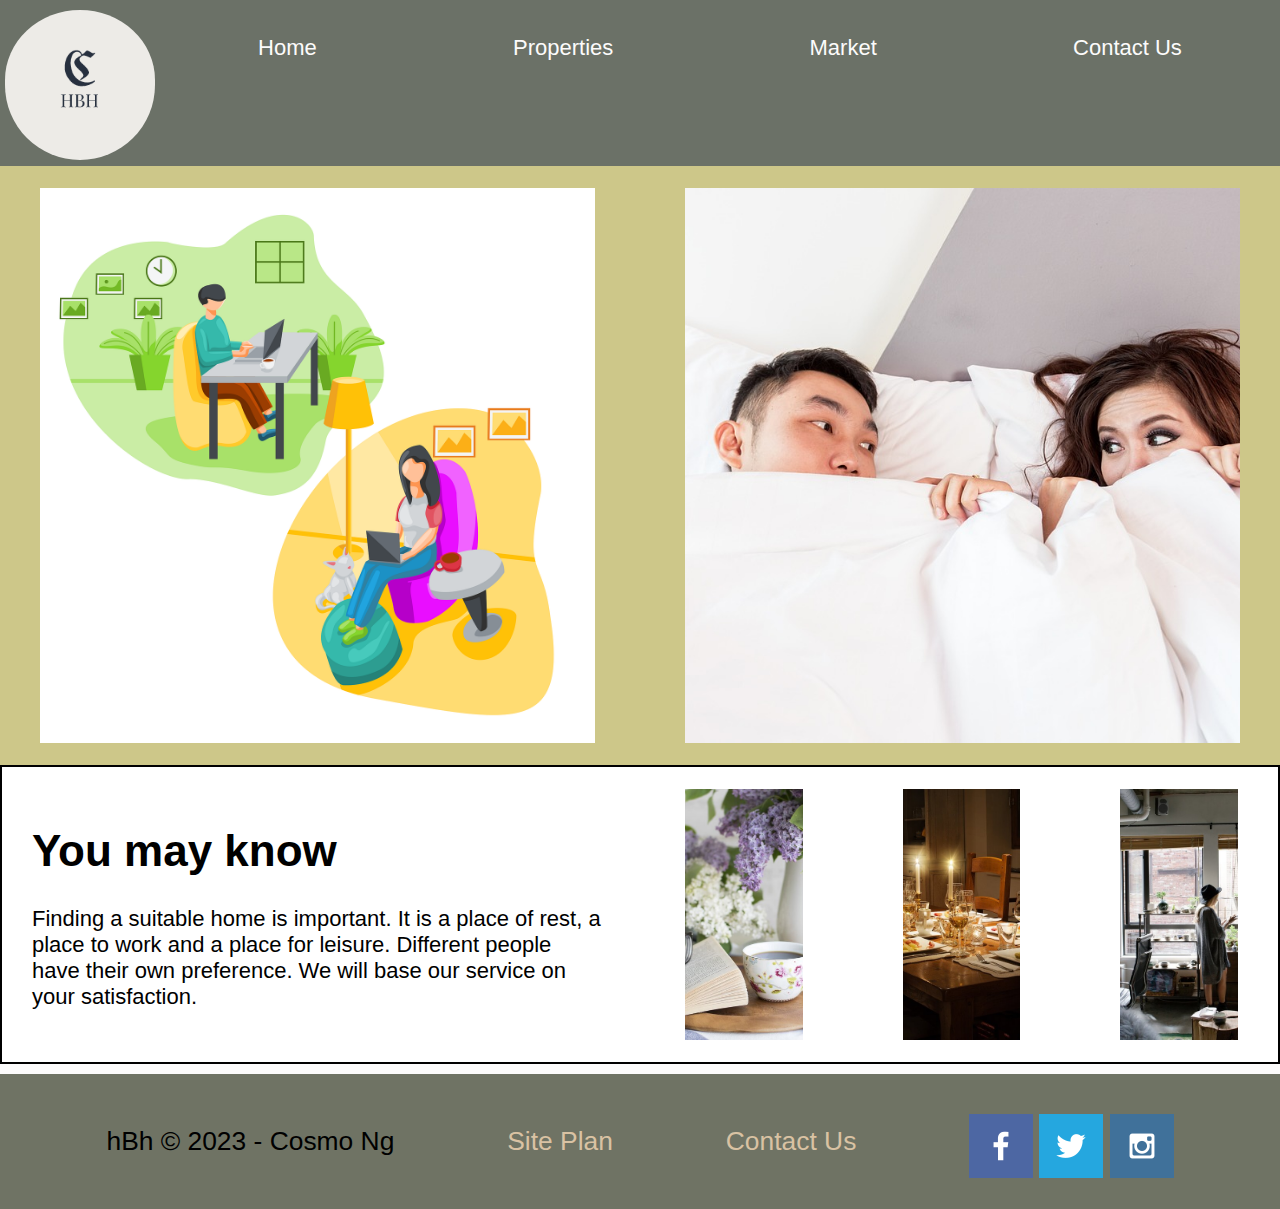
==== index.html @ a1eb9c06 "Finalise the setup of the website HBH" ====
<!DOCTYPE html>
<html lang="en">
<head>
    <meta charset="UTF-8">
    <meta http-equiv="X-UA-Compatible" content="IE=edge">
    <meta name="viewport" content="width=device-width, initial-scale=1.0">
    <link rel="stylesheet" href="styles/style.css">
    <title>HBH Properties</title>
</head>
<body>
    <div id="content">
        <header>

            <a id="logo_link" href="index.html">
                <img class="logo" src="images/HBH_logo.png" alt="HBH Logo"> 
            </a>
            <nav>
                <a href="index.html">Home</a>
                <a href="properties.html">Properties</a>
                <a href="market.html">Market</a>
                <a href="contactus.html">Contact Us</a>
            </nav>
        </header>

        <div id="home-grid">
            <div class="gallery">
                <figure class="image1">
                <img class="home-image" src = "images/Home_image1.png" alt ="People enjoying at home">
                </figure>
                <figure class="image2">
                <img class ="home-image" src = "images/Home_image2.jpg" alt= "Sleeping couple">
                </figure>
            </div>
        
        </div>
        <section>
            <main id="main-home-grid">         
                <div class="marketing-gallery">
                    <div class="box">
                    <h1>
                        You may know
                    </h1>
                    <p>Finding a suitable home is important. It is a place of rest, a place to work and a place for leisure. Different people have their own preference. We will base our service on your satisfaction.
                    </p>
                    </div>
                    <div class="three-images">
                        <figure>
                        <img class ="other-home-photos" src="images/alt_photo3.jpg" alt ="coffee table">
                        </figure>
                        <figure>
                        <img class = "other-home-photos" src = "images/alt_photo2.jpg" alt = "dinner table"> 
                        </figure>
                        <figure>
                        <img class="other-home-photos" src = "images/alt_photo1.jpg" alt = "living room">
                        </figure>
                    </div>
                </div>
        </section>



                

            </main>
            

        
        
        
    <footer>
        <p>hBh &copy; 2023 - Cosmo Ng</p>
        <p><a href="site-plan-rafting.html">Site Plan</a></p>
        <p><a href="contactus.html">Contact Us</a></p>
        <div class = "social">
            <a href="https://facebook.com" target="_blank">
                <img src="images/facebook.png" alt="fb icon">
            </a>
            <a href="https://twitter.com">
                <img src="images/twitter.png" alt="twitter icon">
            </a>
            <a href="https://instagram.com">
                <img src="images/instagram.png" alt="instagram icon">
            </a>
        </div>
    </footer>
    </div>
</body>
</html>
---- styles/style.css ----
#background {
    height:725px;
    background-color:#d9c2a3;
    grid-column: 1/11;
    grid-row: 4/9
}



body {
    background-color: #fcfbfb;
    font-family: Raleway, Arial, sans-serif;
    font-size:22px;
    margin:0;
    padding:0;
}

.button-box {
    text-align:center
}


.card-img {

    border: 10px solid #6f7364;
    transition: transform .5s;
    box-shadow: 5px 5px 10px #6f7364;
}

.card-img, .mountains {
    width: 100%;
}

.card-image:hover {
    opacity: .6;
    transform: scale(1.1);
}

footer {
    padding:25px 50px;
    
    background-color: #6f7364;
    
    margin-top: 10px; 
    display: flex;
    justify-content: space-around;
    align-items: center;
    
}

footer a {
    color:#d9c2a3;
    text-decoration: none;
}

footer a:hover {
    color:#d9c2a3;
}

footer p {
    font-size: 1.2em;
}

footer p a:hover{

    text-decoration: underline;
}

footer .social img {
    padding-top:15px;
}

#hero {

    display: grid;
    grid-template-columns: 1fr 3fr 1fr;
    margin-top: -100px;
    
}

#hero-box, #river-box {
    grid-column: 1/4;
    justify-self: center;
    grid-row: 1/3;
    z-index: -1;
}

#hero-msg {
    grid-column: 2/3;
    grid-row: 1/2;
    margin-top: 100px;
    
 

}
#hero-msg h1{
    /* This is the "Have an Adventure" message */
    text-align: center; 
  

}

#hero-msg h4{
    /* This is the "Make Memories with Drafy Oar */

    text-align:center;
    width:100%;
    color: white;
  
    
}

#hero-msg div{
    text-align:center;
    width:100%;
    color: white;
    margin-top: 2px;
    
    
}


h2 {
    margin:0;
    color: #fcfbfb
}

h4 {
    color:black;
    
}

header {
    display: grid;
    grid-template-columns: 160px auto;
    background-color:rgba(46, 54, 40, 0.7);
}


.home-title{
    color:#d9c2a3;
    font-size: 2em;
    margin-top: 10px;
    
}

.icon {
    width: 80px;
    padding-top:10px;
}

.join:hover {
    background-color:black;
}

main.home-grid {
    display: grid;
    grid-template-columns: repeat(10, 1fr);
    
}

main section {

    text-align:center;
}


main section img {
    box-sizing : border-box;
}

.msg h2 {
    color: #fcfbfb;
}

.msg p {
    color:#fcfbfb;
    font-size: .8em;
    padding-bottom: 15px;
}

.msg {
    line-height: 1.5em;
    background-color: #6f7364;
    padding:35px;
    grid-column: 6/10;
    grid-row: 6/7;
    box-shadow: 5px 5px 10px #6f7364;
}




.logo {
    width: 150px;
    padding-top: 5px;
    border-radius: 5em;

}

#logo_link {
    padding-top: 5px;
    text-align: center;

}

.mountains {
    grid-column: 2/7;
    grid-row: 5/8;
    width:100%;
    box-shadow: 5px 5px 10px #6f7364
}
nav {
    display: flex;
    justify-content: space-around;
}

nav a {
    padding:35px;
    text-decoration: none;
    color: #fcfbfb;
    text-align: center;
}

nav a:hover {
    background-color: black;
    color:#d9c2a3
}

/* three images */
.rivers-card {
    margin:200px 0;
    grid-column:2/4;
    grid-row:2/3;
}

.camping-card {
    margin:200px 0;
    grid-column:5/7;
    grid-row:2/3;
}

.rapids-card {
    margin:200px 0;
    grid-column:8/10;
    grid-row:2/3;
}

/* for the rivers.html */
#river-img {
    max-width: 1600px;
    width:100%;
    
}

li {
    text-align:left;
}

.river-grid {
    display: grid;
    grid-template-columns: 1fr 30px 1fr;
    margin-top: 20px;
    
}
#rafting_img {
    justify-self:start;
    grid-column: 1/2; 
    width:100%;

}

#description {
    grid-column: 3/4;
    border: 1px solid black;
    margin-left: 30 px;
}
#description p{
    overflow-wrap: break-word;
    display: block;
    margin-left: 50px;
    margin-right: 50px;
    justify-self: left;
    border: 2px solid black;
}



/* CSS for the index.html */
#content {
    max-width : 1600px;
    margin: 0 auto;
}

html{
    box-sizing: border-box;
    font-size: 62.5%;
}
#home-grid, main-home-grid {
    width: 100%;
    margin: auto;
    
}

.gallery {
    display: grid;
    grid-template-columns: 1fr 1fr;
    grid-column-gap: 10px;
    background-color:rgb(205, 199, 137)
}

.home-image, .other-home-photos{
    width: 100%;
    height: 100%;
    object-fit: cover;
    display:block;
}

.marketing-gallery{
    display: grid;
    grid-template-columns:1fr 1fr;
    grid-column-gap: 10px;
    background-color:white;
    border: 2px solid black;
}

.box {
    box-sizing: border-box;
    margin: 10px;
    padding: 20px;
    
}
.three-images {
    display: grid;
    grid-template-columns: repeat(3, 1fr);
    grid-column-gap: 20px;
    
}


@media screen and (max-width: 900px) {
    #hero, .home-grid {
        display: block;
        height: auto;
    }

    nav, footer {
        flex-direction: column;

    }

    nav a {
        display: block;
        padding: 15px;

    }

    #hero {
        margin-top:0;
    }
    hero-msg {
        margin-top:0;
    }
    hero-msg h4 {
        display: none;
    }
    .home-title {
        font-size: 25px;
        color:#6f7364
    }
    .rivers-card, .camping-card, .rapids-card {
        margin: 50px auto;
        width: 60%;
    }
    #background {
        display: none;
    }
    .mountains, .msg{
        width:80%;
        display: block;
        margin:0 auto;
    }
    footer {
        margin-top: 25px;
    }
}
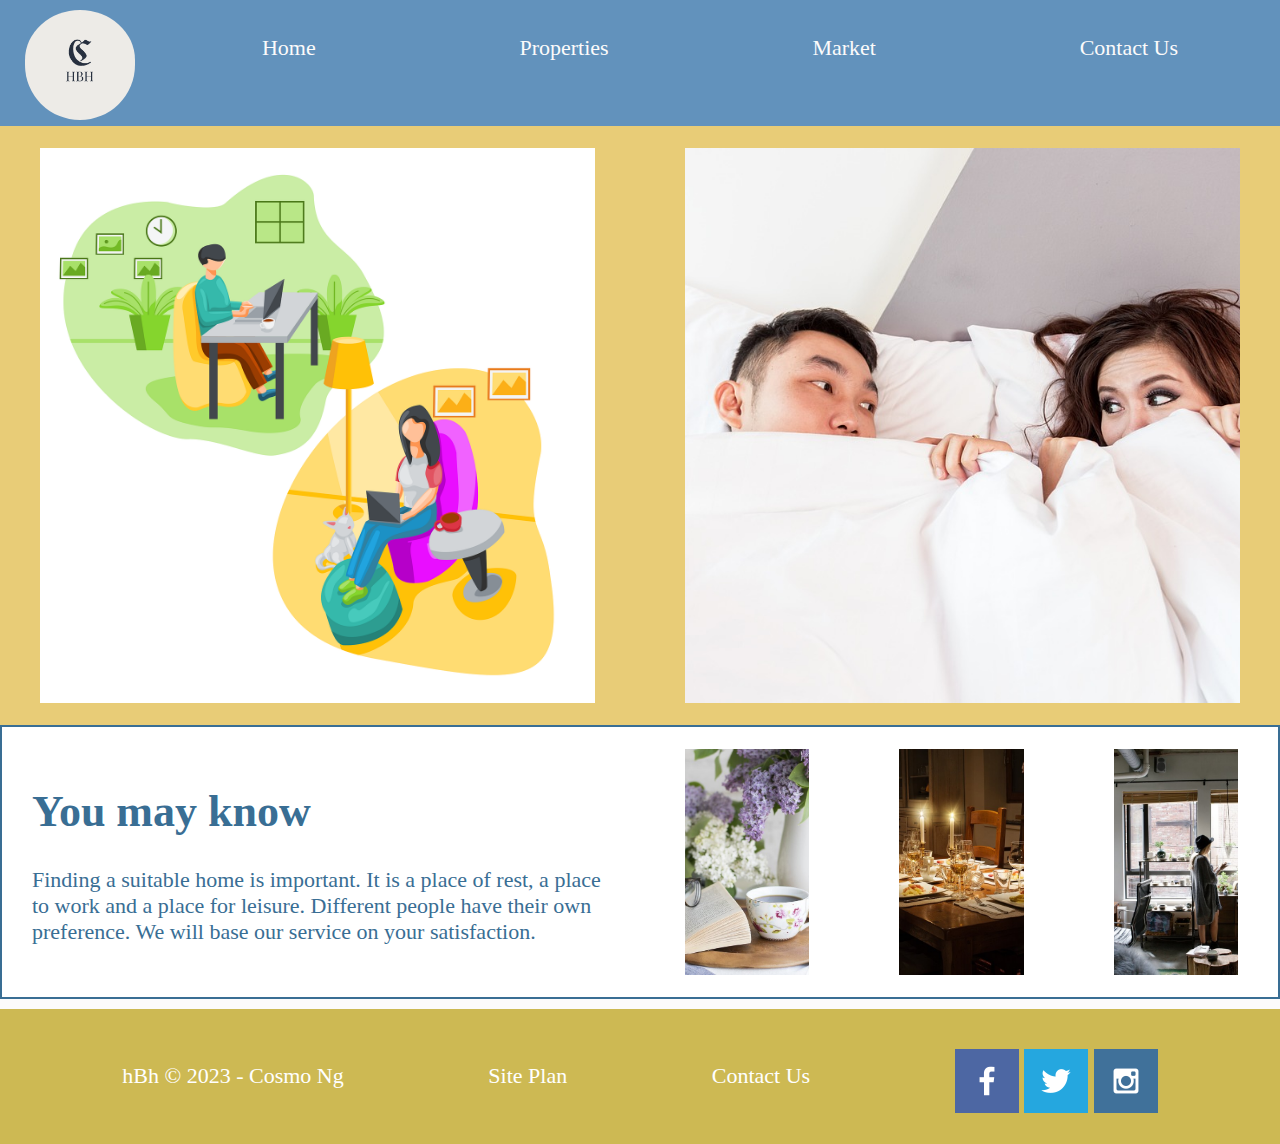
==== commit bf971e63: "Updated font and color" ====
--- a/index.html
+++ b/index.html
@@ -5,6 +5,7 @@
     <meta http-equiv="X-UA-Compatible" content="IE=edge">
     <meta name="viewport" content="width=device-width, initial-scale=1.0">
     <link rel="stylesheet" href="styles/style.css">
+    
     <title>HBH Properties</title>
 </head>
 <body>
--- a/styles/style.css
+++ b/styles/style.css
@@ -1,3 +1,36 @@
+/* if you are using any Google fonts change the font names below to your fonts. 
+Any spaces in your font name should be replaced with a +. 
+Fonts are separated by a | */
+@import url('https://fonts.googleapis.com/css?family=IM+Fell+French+Canon+SC|Lato');
+
+:root {
+  /* change the values below to your colors from your palette */
+  --primary-color: #cdb953   ;
+  --secondary-color: #e8cc77 ;
+  --accent1-color: #6292BC;
+  --accent2-color: white;
+
+  /* change the values below to your chosen font(s) */
+  --heading-font: Verdana;
+  --paragraph-font: Geneva, Helvetica, sans-serif;
+
+  /* these colors below should be chosen from among your palette colors above */
+  --headline-color-on-white: #396E94;  /* headlines on a white background */ 
+  --headline-color-on-color: white; /* headlines on a colored background */ 
+  --paragraph-color-on-white: #396E94; /* paragraph text on a white background */ 
+  --paragraph-color-on-color: white; /* paragraph text on a colored background */ 
+  --paragraph-background-color: #396E94  ;
+  --nav-link-color: #396E94;
+  --nav-background-color: #D4AC0D;
+  --nav-hover-link-color: white;
+  --nav-hover-background-color: #396E94;
+}
+
+
+
+
+
+
 #background {
     height:725px;
     background-color:#d9c2a3;
@@ -40,6 +73,8 @@
     padding:25px 50px;
     
     background-color: #6f7364;
+    background-color: #6292BC;
+    background-color:#cdb953; 
     
     margin-top: 10px; 
     display: flex;
@@ -133,16 +168,12 @@
 header {
     display: grid;
     grid-template-columns: 160px auto;
-    background-color:rgba(46, 54, 40, 0.7);
-}
-
-
-.home-title{
-    color:#d9c2a3;
-    font-size: 2em;
-    margin-top: 10px;
-    
-}
+    
+    background-color:#e8cc77 ;
+    background-color:#cdb953 ;
+    background-color: #6292BC;
+}
+
 
 .icon {
     width: 80px;
@@ -192,7 +223,7 @@
 
 
 .logo {
-    width: 150px;
+    width: 110px;
     padding-top: 5px;
     border-radius: 5em;
 
@@ -204,12 +235,6 @@
 
 }
 
-.mountains {
-    grid-column: 2/7;
-    grid-row: 5/8;
-    width:100%;
-    box-shadow: 5px 5px 10px #6f7364
-}
 nav {
     display: flex;
     justify-content: space-around;
@@ -227,86 +252,40 @@
     color:#d9c2a3
 }
 
-/* three images */
-.rivers-card {
-    margin:200px 0;
-    grid-column:2/4;
-    grid-row:2/3;
-}
-
-.camping-card {
-    margin:200px 0;
-    grid-column:5/7;
-    grid-row:2/3;
-}
-
-.rapids-card {
-    margin:200px 0;
-    grid-column:8/10;
-    grid-row:2/3;
-}
-
-/* for the rivers.html */
-#river-img {
-    max-width: 1600px;
-    width:100%;
-    
-}
-
-li {
-    text-align:left;
-}
-
-.river-grid {
-    display: grid;
-    grid-template-columns: 1fr 30px 1fr;
-    margin-top: 20px;
-    
-}
-#rafting_img {
-    justify-self:start;
-    grid-column: 1/2; 
-    width:100%;
-
-}
-
-#description {
-    grid-column: 3/4;
-    border: 1px solid black;
-    margin-left: 30 px;
-}
-#description p{
-    overflow-wrap: break-word;
-    display: block;
-    margin-left: 50px;
-    margin-right: 50px;
-    justify-self: left;
-    border: 2px solid black;
-}
-
 
 
 /* CSS for the index.html */
 #content {
     max-width : 1600px;
     margin: 0 auto;
-}
-
-html{
-    box-sizing: border-box;
-    font-size: 62.5%;
-}
-#home-grid, main-home-grid {
+    font-family: Verdana
+}
+p {
+    font: Geneva;
+}
+
+#home-grid, #main-home-grid {
     width: 100%;
     margin: auto;
-    
-}
-
+    background-color:#e8cc77;
+    
+    
+}
+footer p a{
+    color: white;
+
+}
+
+footer p {
+    color: white;
+    font: Geneva;
+    font-size: 1em;
+}
 .gallery {
     display: grid;
     grid-template-columns: 1fr 1fr;
     grid-column-gap: 10px;
-    background-color:rgb(205, 199, 137)
+    
 }
 
 .home-image, .other-home-photos{
@@ -321,7 +300,8 @@
     grid-template-columns:1fr 1fr;
     grid-column-gap: 10px;
     background-color:white;
-    border: 2px solid black;
+    color:#396E94 ;
+    border: 2px solid #396E94;
 }
 
 .box {
@@ -333,7 +313,7 @@
 .three-images {
     display: grid;
     grid-template-columns: repeat(3, 1fr);
-    grid-column-gap: 20px;
+    grid-column-gap: 10px;
     
 }
 
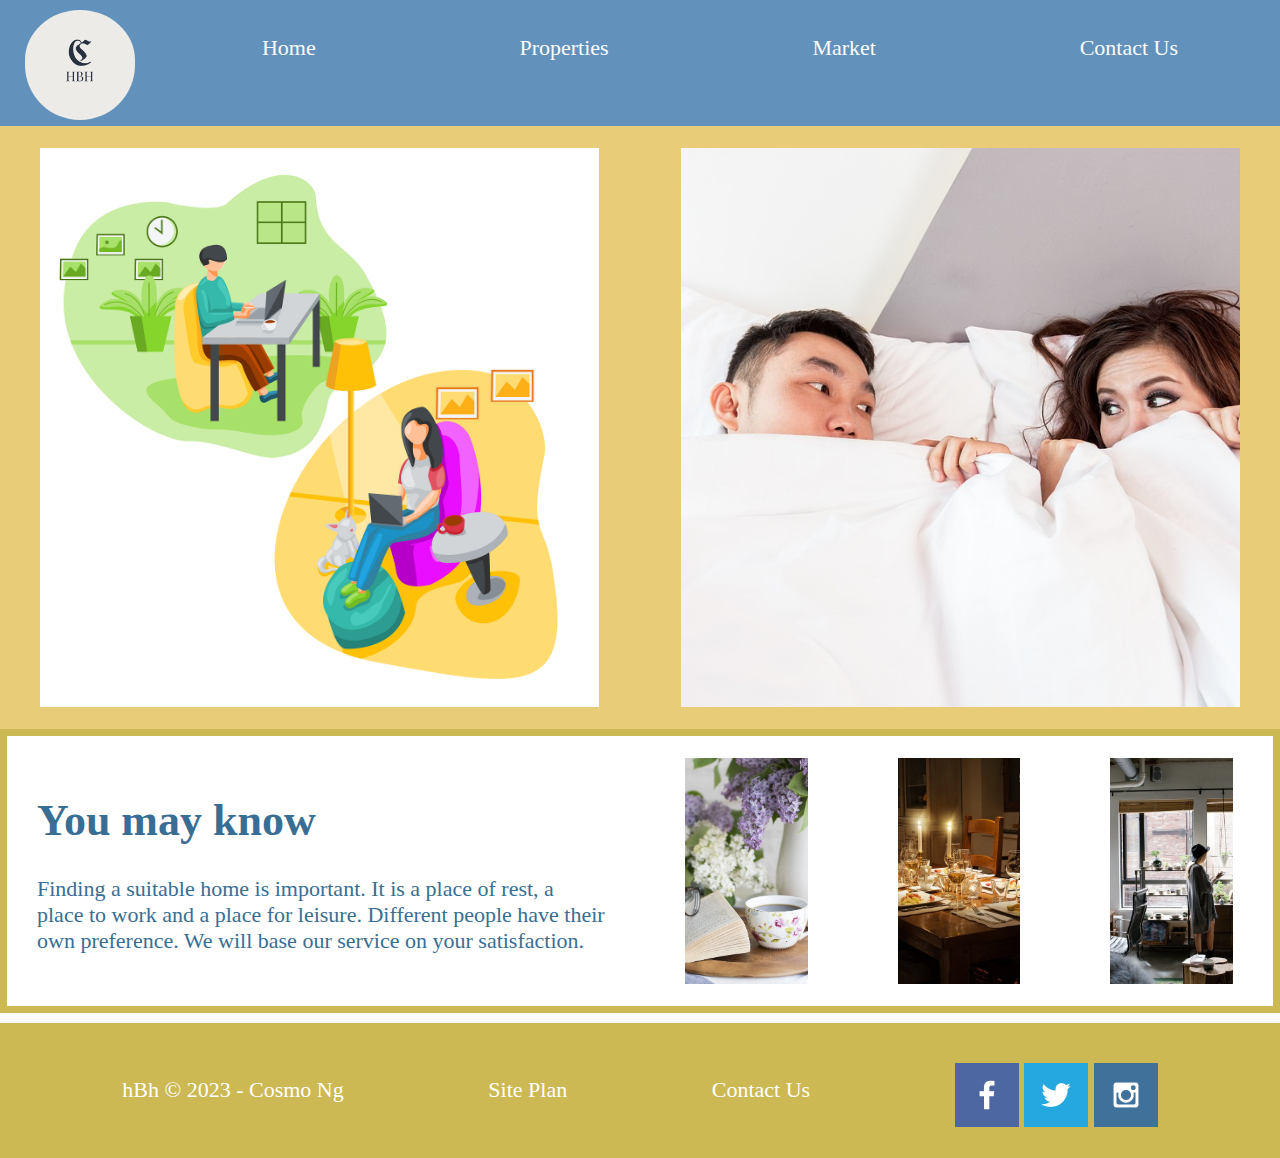
==== commit b4c0b7b6: "Update the site-plan color choices" ====
--- a/index.html
+++ b/index.html
@@ -70,7 +70,7 @@
         
     <footer>
         <p>hBh &copy; 2023 - Cosmo Ng</p>
-        <p><a href="site-plan-rafting.html">Site Plan</a></p>
+        <p><a href="site-plan.html">Site Plan</a></p>
         <p><a href="contactus.html">Contact Us</a></p>
         <div class = "social">
             <a href="https://facebook.com" target="_blank">
--- a/styles/style.css
+++ b/styles/style.css
@@ -8,7 +8,7 @@
   --primary-color: #cdb953   ;
   --secondary-color: #e8cc77 ;
   --accent1-color: #6292BC;
-  --accent2-color: white;
+  --accent2-color: #381d2a;
 
   /* change the values below to your chosen font(s) */
   --heading-font: Verdana;
@@ -84,12 +84,12 @@
 }
 
 footer a {
-    color:#d9c2a3;
+    color:#cdb953;
     text-decoration: none;
 }
 
 footer a:hover {
-    color:#d9c2a3;
+    color:#6292BC;
 }
 
 footer p {
@@ -284,7 +284,7 @@
 .gallery {
     display: grid;
     grid-template-columns: 1fr 1fr;
-    grid-column-gap: 10px;
+    grid-column-gap: 2px;
     
 }
 
@@ -301,7 +301,7 @@
     grid-column-gap: 10px;
     background-color:white;
     color:#396E94 ;
-    border: 2px solid #396E94;
+    border: 7px solid #cdb953;
 }
 
 .box {
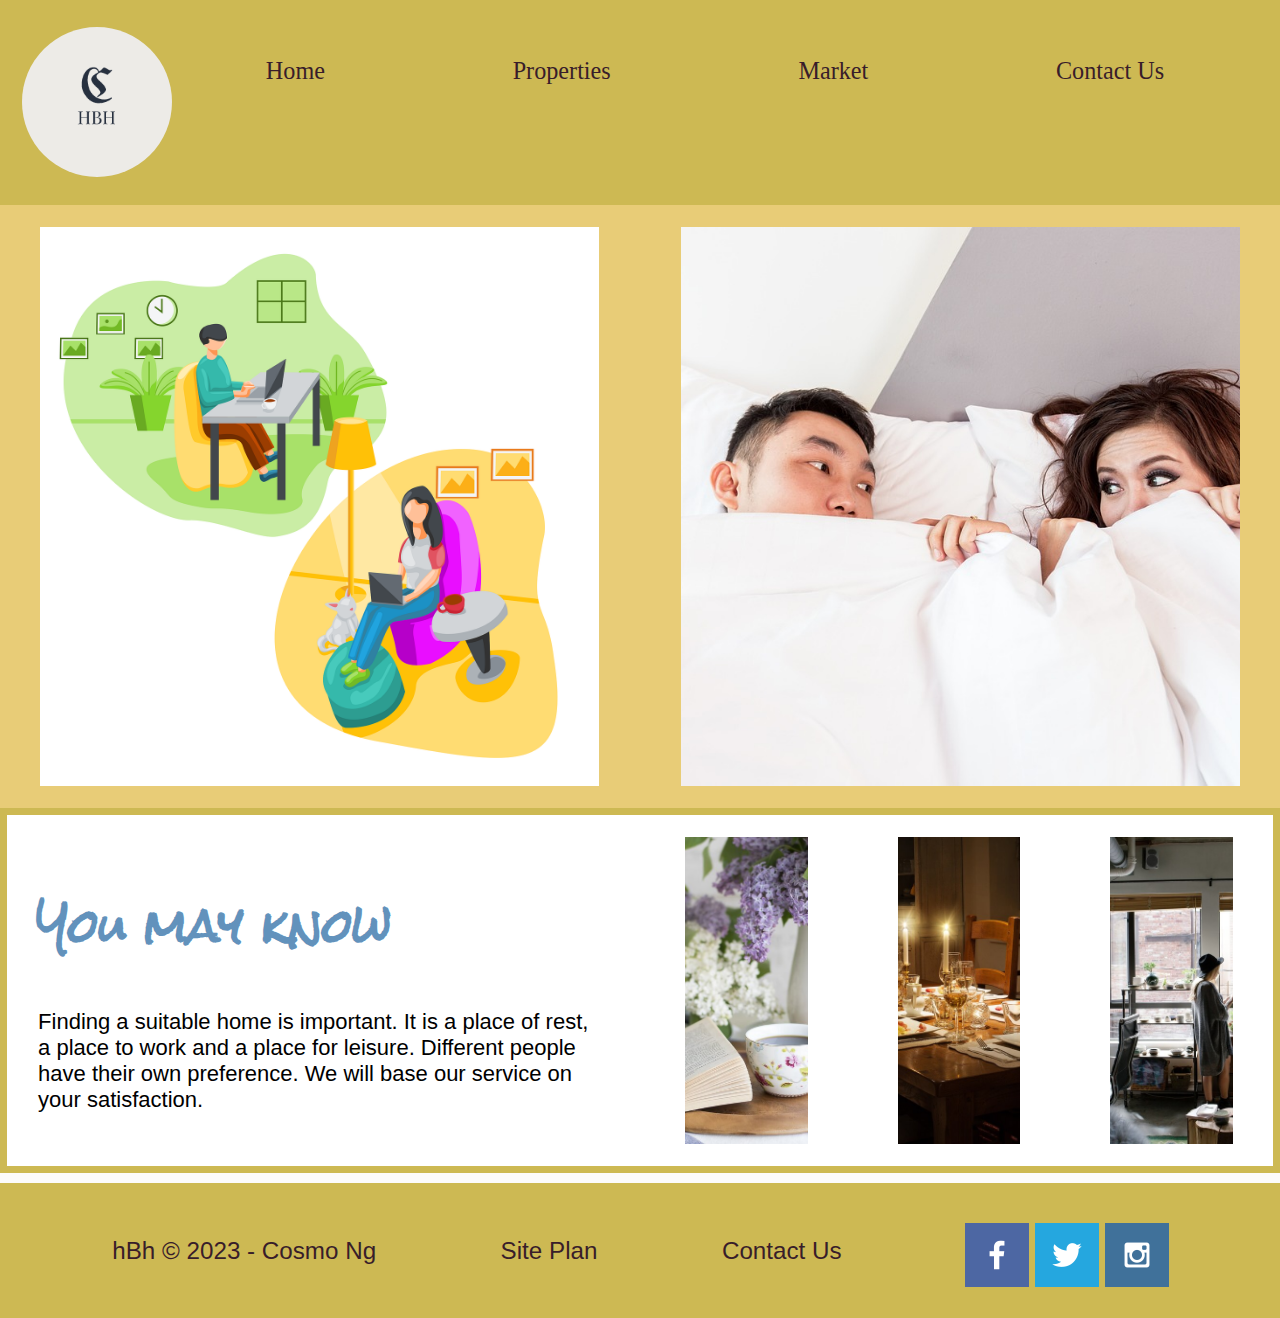
==== commit b85d0008: "Finalise the colors" ====
--- a/index.html
+++ b/index.html
@@ -56,17 +56,9 @@
                         </figure>
                     </div>
                 </div>
+            </main>
         </section>
 
-
-
-                
-
-            </main>
-            
-
-        
-        
         
     <footer>
         <p>hBh &copy; 2023 - Cosmo Ng</p>
--- a/styles/style.css
+++ b/styles/style.css
@@ -1,33 +1,56 @@
 /* if you are using any Google fonts change the font names below to your fonts. 
 Any spaces in your font name should be replaced with a +. 
 Fonts are separated by a | */
-@import url('https://fonts.googleapis.com/css?family=IM+Fell+French+Canon+SC|Lato');
+@import url('https://fonts.googleapis.com/css2?family=Roboto&family=Rock+Salt&display=swap');
 
 :root {
   /* change the values below to your colors from your palette */
-  --primary-color: #cdb953   ;
-  --secondary-color: #e8cc77 ;
-  --accent1-color: #6292BC;
-  --accent2-color: #381d2a;
+
+--primary-color: #cdb953   ;
+--secondary-color: #e8cc77 ;
+--accent1-color: #6292BC;
+--accent2-color: #381d2a;
 
   /* change the values below to your chosen font(s) */
-  --heading-font: Verdana;
-  --paragraph-font: Geneva, Helvetica, sans-serif;
+--heading-font: "Rock Salt";
+--paragraph-font: Verdana, Helvetica, sans-serif;
 
   /* these colors below should be chosen from among your palette colors above */
-  --headline-color-on-white: #396E94;  /* headlines on a white background */ 
-  --headline-color-on-color: white; /* headlines on a colored background */ 
-  --paragraph-color-on-white: #396E94; /* paragraph text on a white background */ 
-  --paragraph-color-on-color: white; /* paragraph text on a colored background */ 
-  --paragraph-background-color: #396E94  ;
-  --nav-link-color: #396E94;
-  --nav-background-color: #D4AC0D;
-  --nav-hover-link-color: white;
-  --nav-hover-background-color: #396E94;
-}
-
-
-
+--headline-color-on-white: #6292BC;  /* headlines on a white background */ 
+--headline-color-on-color: #6292BC; /* headlines on a colored background */ 
+--paragraph-color-on-white: black; /* paragraph text on a white background */ 
+--paragraph-color-on-color: white; /* paragraph text on a colored background */ 
+--paragraph-background-color: #6292BC  ;
+--nav-link-color: #6292BC;
+--nav-background-color: #D4AC0D;
+--nav-hover-link-color: white;
+--nav-hover-background-color: #6292BC;
+}
+
+
+header {
+    padding: 1em;
+    text-align: center;
+    color: var(--headline-color-on-color);
+    background-color: var(--paragraph-background-color);
+}
+
+
+header > h1, header > h2 {
+    color: var(--headline-color-on-color);
+}
+
+header nav, footer {
+    font-size:1.1em;
+    color:blue;
+}
+
+
+p {
+    font-family: var(--paragraph-font);
+    color: var(--paragraph-color-on-white);
+    padding: 0.05em;
+}
 
 
 
@@ -42,7 +65,6 @@
 
 body {
     background-color: #fcfbfb;
-    font-family: Raleway, Arial, sans-serif;
     font-size:22px;
     margin:0;
     padding:0;
@@ -72,8 +94,6 @@
 footer {
     padding:25px 50px;
     
-    background-color: #6f7364;
-    background-color: #6292BC;
     background-color:#cdb953; 
     
     margin-top: 10px; 
@@ -89,11 +109,12 @@
 }
 
 footer a:hover {
-    color:#6292BC;
+    color: var(--accent2-color);
 }
 
 footer p {
     font-size: 1.2em;
+
 }
 
 footer p a:hover{
@@ -154,24 +175,25 @@
     
 }
 
+h1 {
+    font-family: var(--heading-font);
+    color: var(--headline-color-on-white);
+}
+
 
 h2 {
     margin:0;
     color: #fcfbfb
 }
 
-h4 {
-    color:black;
-    
-}
 
 header {
     display: grid;
-    grid-template-columns: 160px auto;
-    
+    grid-template-columns: 150px auto;
     background-color:#e8cc77 ;
+    background-color: #6292BC;
     background-color:#cdb953 ;
-    background-color: #6292BC;
+    
 }
 
 
@@ -223,8 +245,7 @@
 
 
 .logo {
-    width: 110px;
-    padding-top: 5px;
+    width: 150px;
     border-radius: 5em;
 
 }
@@ -260,25 +281,19 @@
     margin: 0 auto;
     font-family: Verdana
 }
-p {
-    font: Geneva;
-}
 
 #home-grid, #main-home-grid {
     width: 100%;
     margin: auto;
     background-color:#e8cc77;
-    
-    
 }
 footer p a{
-    color: white;
+    color: var(--accent2-color);
 
 }
 
 footer p {
-    color: white;
-    font: Geneva;
+    color: var(--accent2-color);;
     font-size: 1em;
 }
 .gallery {
@@ -308,6 +323,7 @@
     box-sizing: border-box;
     margin: 10px;
     padding: 20px;
+    font-family: "Rock Salt"
     
 }
 .three-images {
@@ -317,6 +333,10 @@
     
 }
 
+header nav a {
+    color: var(--accent2-color);
+    
+}
 
 @media screen and (max-width: 900px) {
     #hero, .home-grid {
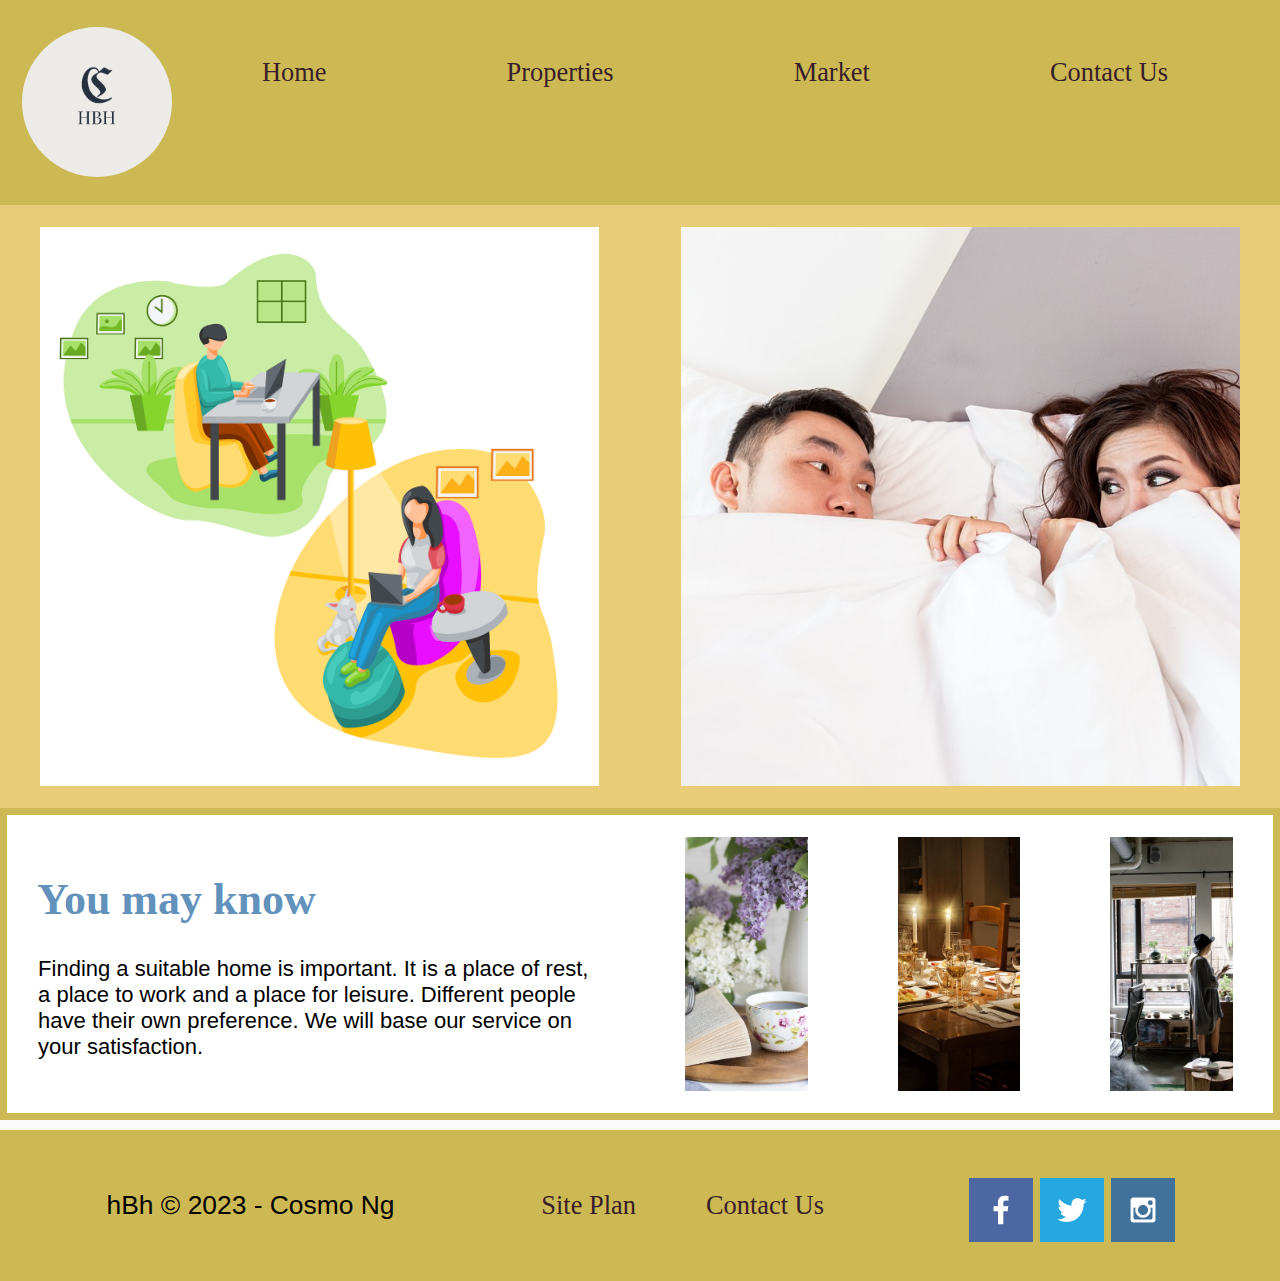
==== commit 7cb2123a: "Finalise the font colors" ====
--- a/index.html
+++ b/index.html
@@ -62,8 +62,10 @@
         
     <footer>
         <p>hBh &copy; 2023 - Cosmo Ng</p>
-        <p><a href="site-plan.html">Site Plan</a></p>
-        <p><a href="contactus.html">Contact Us</a></p>
+        <nav>
+            <a href="site-plan.html">Site Plan</a>
+            <a href="contactus.html">Contact Us</a>
+        </nav>
         <div class = "social">
             <a href="https://facebook.com" target="_blank">
                 <img src="images/facebook.png" alt="fb icon">
--- a/styles/style.css
+++ b/styles/style.css
@@ -12,12 +12,12 @@
 --accent2-color: #381d2a;
 
   /* change the values below to your chosen font(s) */
---heading-font: "Rock Salt";
+--heading-font: Geneva;
 --paragraph-font: Verdana, Helvetica, sans-serif;
 
   /* these colors below should be chosen from among your palette colors above */
 --headline-color-on-white: #6292BC;  /* headlines on a white background */ 
---headline-color-on-color: #6292BC; /* headlines on a colored background */ 
+--headline-color-on-color: var(--accent2-color) ; /* headlines on a colored background */ 
 --paragraph-color-on-white: black; /* paragraph text on a white background */ 
 --paragraph-color-on-color: white; /* paragraph text on a colored background */ 
 --paragraph-background-color: #6292BC  ;
@@ -36,16 +36,6 @@
 }
 
 
-header > h1, header > h2 {
-    color: var(--headline-color-on-color);
-}
-
-header nav, footer {
-    font-size:1.1em;
-    color:blue;
-}
-
-
 p {
     font-family: var(--paragraph-font);
     color: var(--paragraph-color-on-white);
@@ -112,15 +102,11 @@
     color: var(--accent2-color);
 }
 
-footer p {
+footer {
     font-size: 1.2em;
-
-}
-
-footer p a:hover{
-
-    text-decoration: underline;
-}
+}
+
+
 
 footer .social img {
     padding-top:15px;
@@ -196,6 +182,10 @@
     
 }
 
+header nav a {
+    color: var(--accent2-color);
+    font-size: 1.2em;
+}
 
 .icon {
     width: 80px;
@@ -292,15 +282,25 @@
 
 }
 
-footer p {
+footer {
     color: var(--accent2-color);;
-    font-size: 1em;
-}
+    
+}
+
+footer nav a {
+    color: var(--accent2-color);;
+   
+}
+
+footer nav a: hover {
+    background-color: black;
+}
+
 .gallery {
     display: grid;
     grid-template-columns: 1fr 1fr;
     grid-column-gap: 2px;
-    
+
 }
 
 .home-image, .other-home-photos{
@@ -333,11 +333,6 @@
     
 }
 
-header nav a {
-    color: var(--accent2-color);
-    
-}
-
 @media screen and (max-width: 900px) {
     #hero, .home-grid {
         display: block;
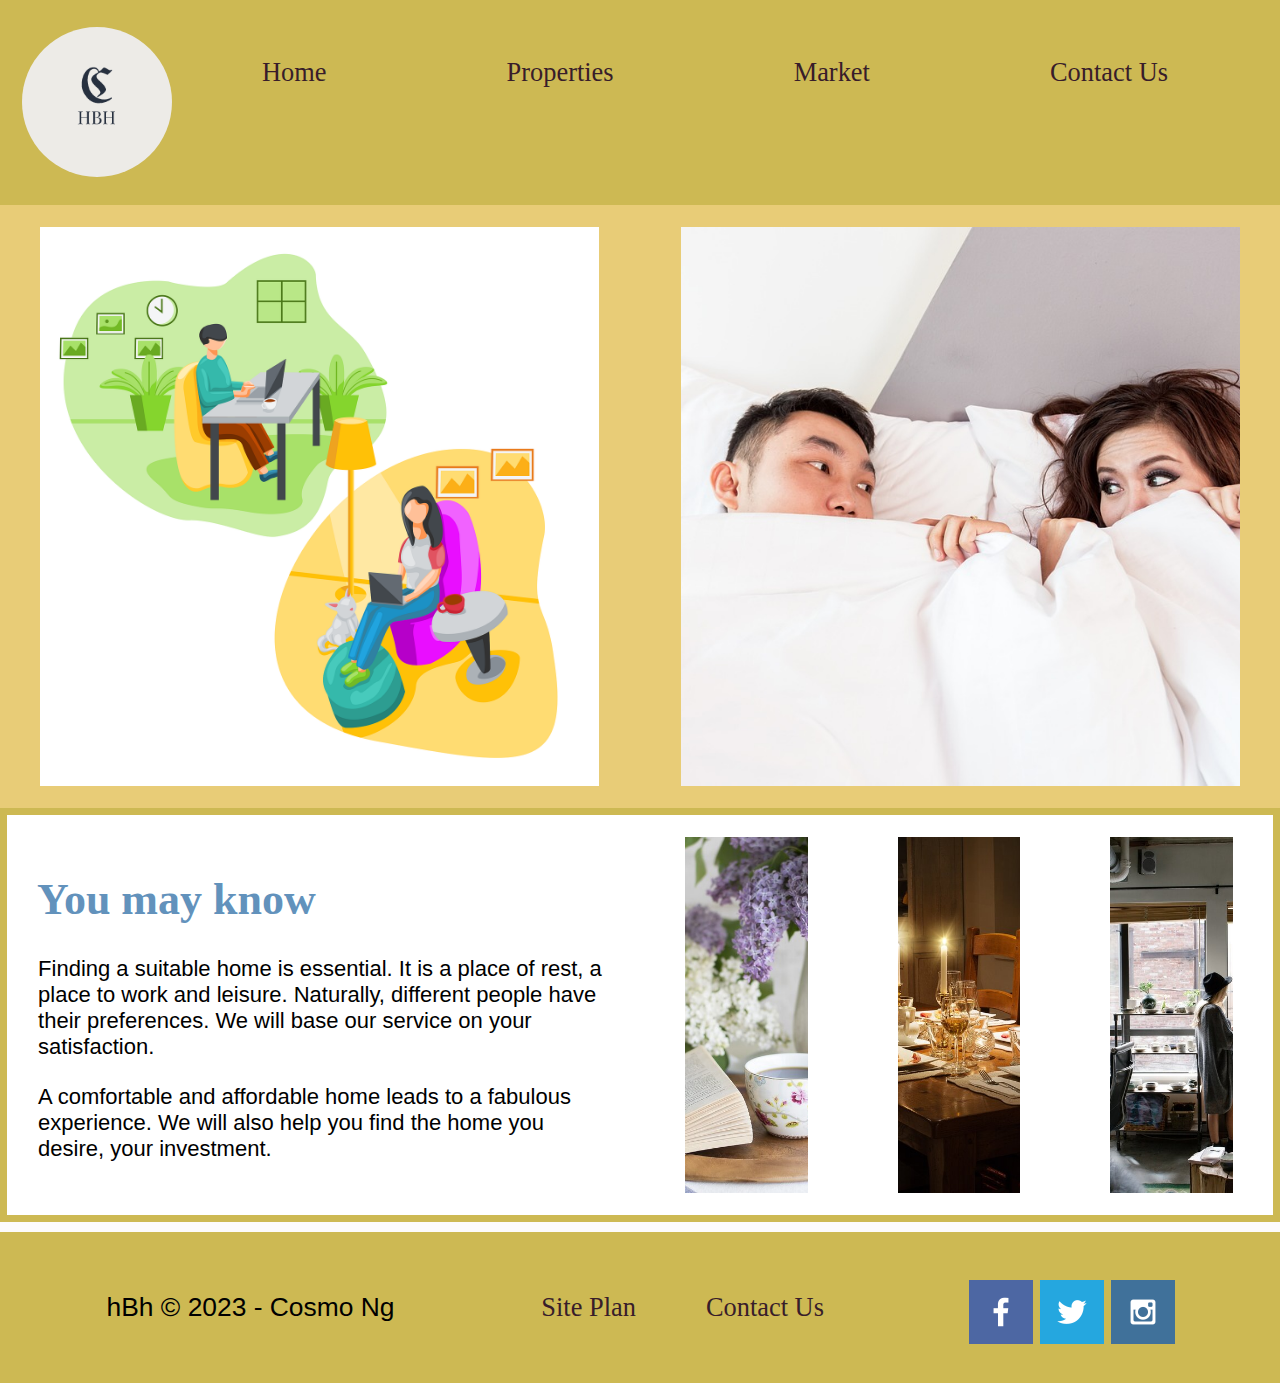
==== commit 9ebb62ed: "Include the original wording in the site plan." ====
--- a/index.html
+++ b/index.html
@@ -41,7 +41,10 @@
                     <h1>
                         You may know
                     </h1>
-                    <p>Finding a suitable home is important. It is a place of rest, a place to work and a place for leisure. Different people have their own preference. We will base our service on your satisfaction.
+                    <p>Finding a suitable home is essential. It is a place of rest, a place to work and leisure. Naturally, different people have their preferences. We will base our service on your satisfaction.  
+                    </p>
+                    <p>
+                        A comfortable and affordable home leads to a fabulous experience. We will also help you find the home you desire, your investment.
                     </p>
                     </div>
                     <div class="three-images">
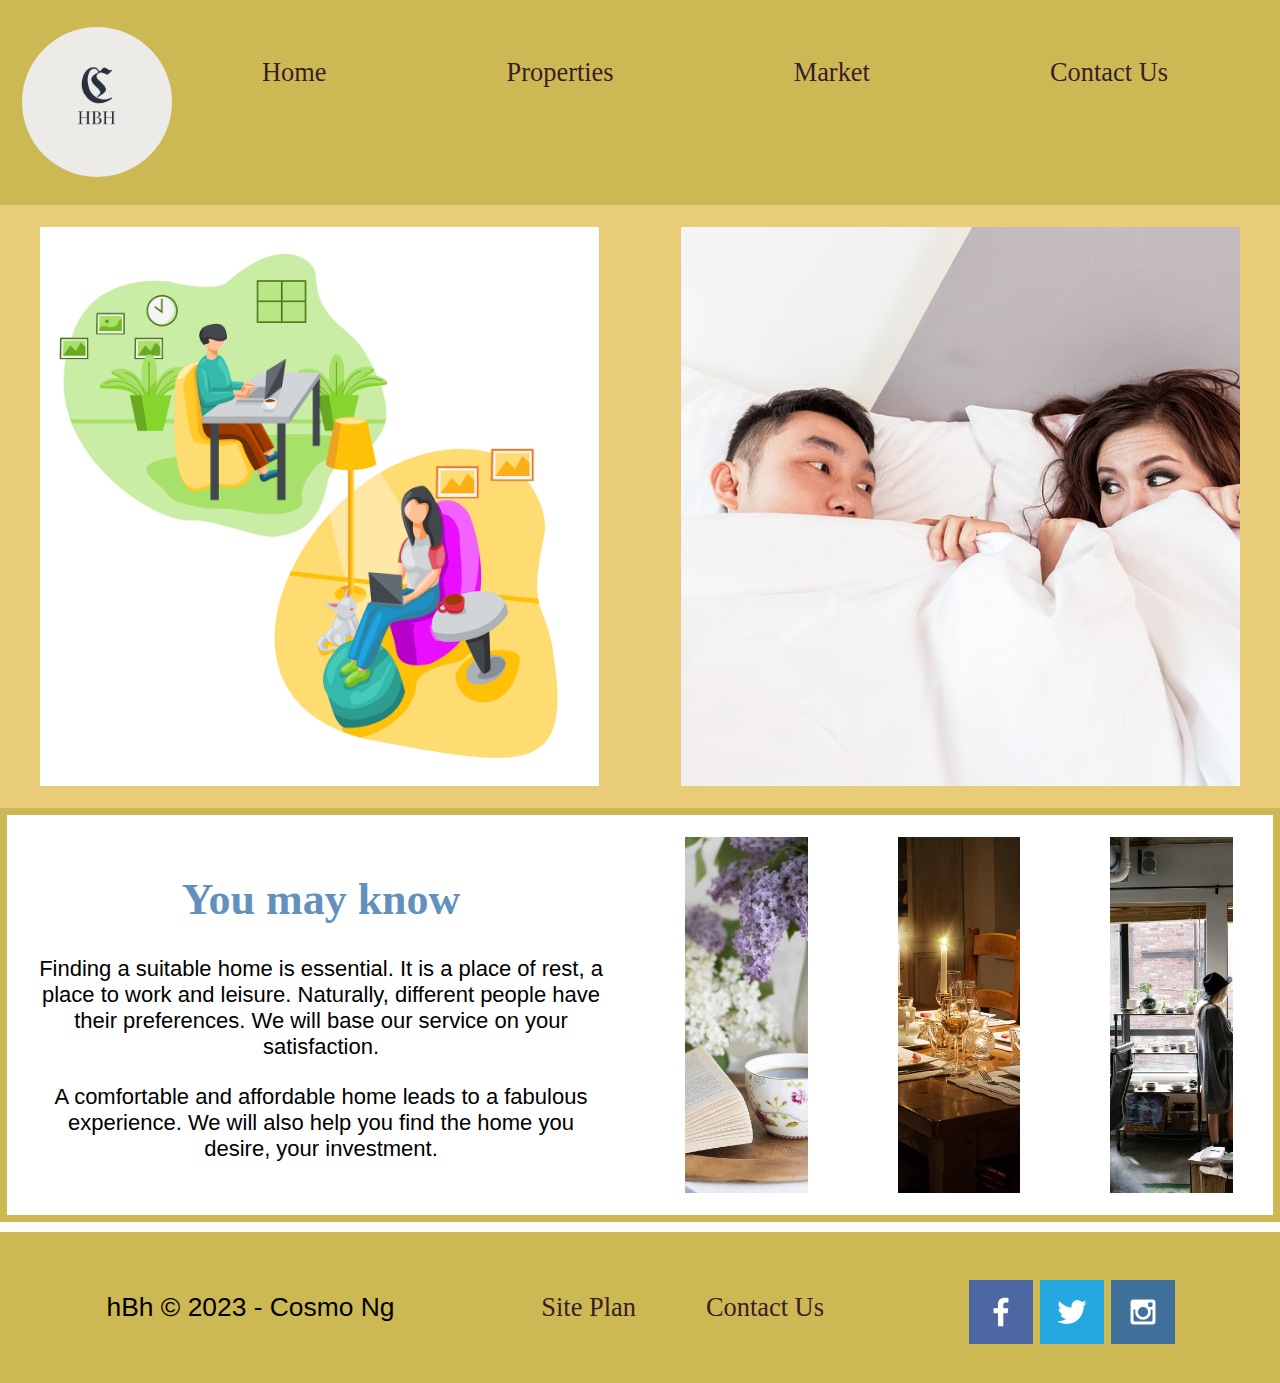
==== commit c0540072: "Remove validation errors" ====
--- a/index.html
+++ b/index.html
@@ -34,8 +34,8 @@
             </div>
         
         </div>
-        <section>
-            <main id="main-home-grid">         
+        <main>
+            <section id="main-home-grid">         
                 <div class="marketing-gallery">
                     <div class="box">
                     <h1>
@@ -59,8 +59,8 @@
                         </figure>
                     </div>
                 </div>
-            </main>
-        </section>
+            </section>
+        </main>
 
         
     <footer>
--- a/styles/style.css
+++ b/styles/style.css
@@ -120,46 +120,6 @@
     
 }
 
-#hero-box, #river-box {
-    grid-column: 1/4;
-    justify-self: center;
-    grid-row: 1/3;
-    z-index: -1;
-}
-
-#hero-msg {
-    grid-column: 2/3;
-    grid-row: 1/2;
-    margin-top: 100px;
-    
- 
-
-}
-#hero-msg h1{
-    /* This is the "Have an Adventure" message */
-    text-align: center; 
-  
-
-}
-
-#hero-msg h4{
-    /* This is the "Make Memories with Drafy Oar */
-
-    text-align:center;
-    width:100%;
-    color: white;
-  
-    
-}
-
-#hero-msg div{
-    text-align:center;
-    width:100%;
-    color: white;
-    margin-top: 2px;
-    
-    
-}
 
 h1 {
     font-family: var(--heading-font);
@@ -283,16 +243,16 @@
 }
 
 footer {
-    color: var(--accent2-color);;
+    color: var(--accent2-color);
     
 }
 
 footer nav a {
-    color: var(--accent2-color);;
+    color: var(--accent2-color);
    
 }
 
-footer nav a: hover {
+footer nav a:hover {
     background-color: black;
 }
 
@@ -333,12 +293,26 @@
     
 }
 
+.property-container {
+    margin-top: 15px;
+    padding: 20px;
+    background-color: #6292BC;
+    background-color: #cdb953;
+    background-color: #e8cc77;
+    border: 2px solid #cdb953;
+}
+
 @media screen and (max-width: 900px) {
     #hero, .home-grid {
         display: block;
         height: auto;
     }
 
+    .column {
+        -ms-flex: 50%;
+        flex:50%;
+        max-width: 50%;
+    }
     nav, footer {
         flex-direction: column;
 
